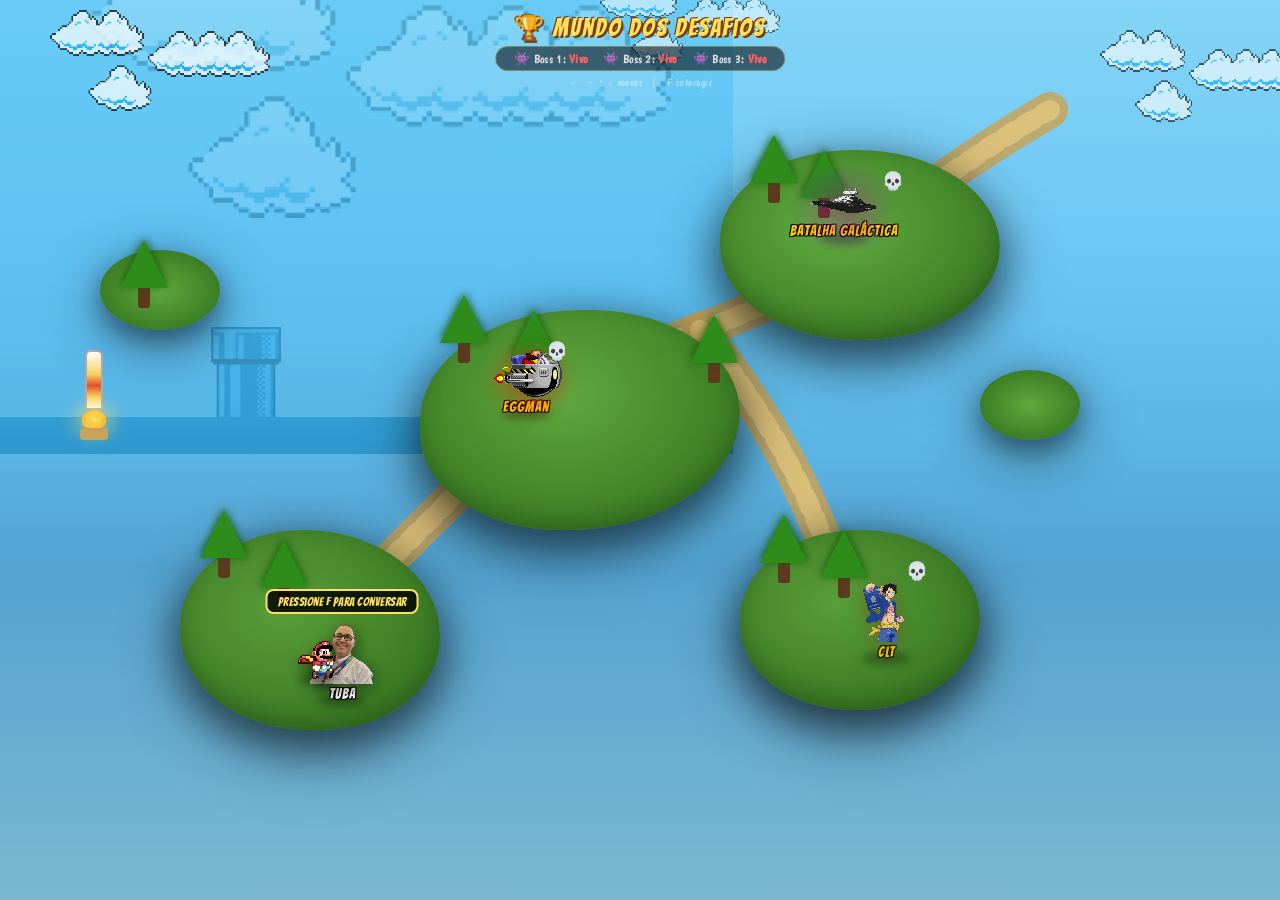
==== Project/index.html @ c2da178b "First commit" ====
<!DOCTYPE html>
<html lang="pt-BR">
<head>
  <meta charset="UTF-8" />
  <meta name="viewport" content="width=device-width, initial-scale=1.0" />
  <title>Mundo dos Desafios</title>
  <link rel="icon" href="assets/imgs/Mario-ico.ico" />
  <link rel="stylesheet" href="style.css" />
</head>
<body>

  <!-- GAME CONTAINER -->
  <div id="game-wrapper">
    <div id="camera">
      <div id="world">

        <!-- MAP BACKGROUND -->
        <div id="map-bg"></div>

        <!-- DECORATIVE PATHS (SVG overlay) -->
        <svg id="paths-svg" xmlns="http://www.w3.org/2000/svg">
          <!-- Main path connecting nodes -->
          <path d="M 300,700 Q 400,600 500,500 Q 600,420 700,380 Q 820,340 900,260 Q 980,200 1050,160" 
                stroke="#c8a45a" stroke-width="36" fill="none" stroke-linecap="round"
                stroke-dasharray="0" opacity="0.85"/>
          <path d="M 300,700 Q 400,600 500,500 Q 600,420 700,380 Q 820,340 900,260 Q 980,200 1050,160" 
                stroke="#f0d080" stroke-width="20" fill="none" stroke-linecap="round"
                stroke-dasharray="12 10" opacity="0.6"/>
          <!-- Branch to boss3 -->
          <path d="M 700,380 Q 780,480 820,580 Q 840,640 860,700"
                stroke="#c8a45a" stroke-width="36" fill="none" stroke-linecap="round" opacity="0.85"/>
          <path d="M 700,380 Q 780,480 820,580 Q 840,640 860,700"
                stroke="#f0d080" stroke-width="20" fill="none" stroke-linecap="round"
                stroke-dasharray="12 10" opacity="0.6"/>
        </svg>

        <!-- ISLANDS / TERRAIN decorations -->
        <div class="island" style="left:180px;top:580px;width:260px;height:200px;border-radius:50% 55% 48% 52%;background:radial-gradient(ellipse at 40% 40%,#5a9e3a,#2d6b1a);box-shadow:0 18px 40px #0006,inset 0 -8px 20px #0003;"></div>
        <div class="island" style="left:420px;top:360px;width:320px;height:220px;border-radius:52% 48% 55% 45%;background:radial-gradient(ellipse at 45% 38%,#5faa3e,#2d6b1a);box-shadow:0 18px 40px #0006,inset 0 -8px 20px #0003;"></div>
        <div class="island" style="left:720px;top:200px;width:280px;height:190px;border-radius:48% 52% 50% 50%;background:radial-gradient(ellipse at 42% 40%,#62ad40,#2d6b1a);box-shadow:0 18px 40px #0006,inset 0 -8px 20px #0003;"></div>
        <div class="island" style="left:740px;top:580px;width:240px;height:180px;border-radius:50% 50% 52% 48%;background:radial-gradient(ellipse at 40% 40%,#5a9e3a,#2d6b1a);box-shadow:0 18px 40px #0007,inset 0 -8px 20px #0003;"></div>
        <!-- Small floating islands -->
        <div class="island" style="left:100px;top:300px;width:120px;height:80px;border-radius:50%;background:radial-gradient(ellipse,#5faa3e,#2d6b1a);box-shadow:0 10px 24px #0005;"></div>
        <div class="island" style="left:980px;top:420px;width:100px;height:70px;border-radius:50%;background:radial-gradient(ellipse,#5faa3e,#2d6b1a);box-shadow:0 10px 24px #0005;"></div>

        <!-- TREES decorations -->
        <div class="tree" style="left:200px;top:560px;"></div>
        <div class="tree" style="left:260px;top:590px;"></div>
        <div class="tree" style="left:440px;top:345px;"></div>
        <div class="tree" style="left:510px;top:360px;"></div>
        <div class="tree" style="left:690px;top:365px;"></div>
        <div class="tree" style="left:750px;top:185px;"></div>
        <div class="tree" style="left:800px;top:200px;"></div>
        <div class="tree" style="left:760px;top:565px;"></div>
        <div class="tree" style="left:820px;top:580px;"></div>
        <div class="tree" style="left:120px;top:290px;"></div>

        <!-- LIGHTHOUSE decoration -->
        <div id="lighthouse">
          <div class="lh-tower"></div>
          <div class="lh-light"></div>
          <div class="lh-base"></div>
        </div>

        <!-- CLOUDS (animated) -->
        <img src="assets/imgs/clouds.png" class="cloud" id="cloud1" style="left:50px;top:60px;opacity:.7;width:220px;" alt="" />
        <img src="assets/imgs/clouds.png" class="cloud" id="cloud2" style="left:600px;top:30px;opacity:.5;width:180px;" alt="" />
        <img src="assets/imgs/clouds.png" class="cloud" id="cloud3" style="left:1100px;top:80px;opacity:.6;width:200px;" alt="" />

        <!-- ===================== ENTITIES ===================== -->

        <!-- NPC TUBA -->
        <div class="entity npc" id="npc-tuba" style="left:310px;top:670px;">
          <div class="entity-shadow"></div>
          <img src="assets/imgs/tuba.png" alt="Tuba" />
          <div class="name-tag">Tuba</div>
          <div class="interact-hint" id="hint-tuba">Pressione F para conversar</div>
        </div>

        <!-- BOSS 1 - eggman -->
        <div class="entity boss" id="boss-1" data-boss="1" style="left:490px;top:400px;">
          <div class="entity-shadow"></div>
          <div class="boss-aura" id="aura-1"></div>
          <img src="assets/imgs/eggman1.gif" alt="Boss 1" />
          <div class="name-tag boss-tag">Eggman</div>
          <div class="boss-skull" id="skull-1">💀</div>
          <div class="interact-hint" id="hint-1">Pressione F para Lutar!</div>
        </div>

        <!-- BOSS 2 -->
        <div class="entity boss" id="boss-2" data-boss="2" style="left:790px;top:230px;">
          <div class="entity-shadow"></div>
          <div class="boss-aura" id="aura-2"></div>
          <img src="assets/imgs/boss2.png" alt="Boss 2" />
          <div class="name-tag boss-tag">Batalha Galáctica</div>
          <div class="boss-skull" id="skull-2">💀</div>
          <div class="interact-hint" id="hint-2">Pressione F para Lutar!</div>
        </div>

        <!-- BOSS 3 -->
        <div class="entity boss" id="boss-3" data-boss="3" style="left:850px;top:620px;">
          <div class="entity-shadow"></div>
          <div class="boss-aura" id="aura-3"></div>
          <img src="assets/imgs/carteiratrabalho.png" alt="Boss 3" />
          <div class="name-tag boss-tag">CLT</div>
          <div class="boss-skull" id="skull-3">💀</div>
          <div class="interact-hint" id="hint-3">Pressione F para Lutar!</div>
        </div>

        <!-- PLAYER -->
        <div id="player">
          <div class="entity-shadow player-shadow"></div>
          <img src="assets/imgs/mario.gif" alt="Player" id="player-img" />
        </div>

        <!-- COIN RAIN (hidden, triggered on all bosses defeated) -->
        <div id="coin-rain"></div>

      </div><!-- /world -->
    </div><!-- /camera -->

    <!-- HUD -->
    <div id="hud">
      <div id="hud-title">🏆 Mundo dos Desafios</div>
      <div id="hud-bosses">
        <span class="hud-boss" id="hb1">👾 Boss 1: <b id="hb1-status">Vivo</b></span>
        <span class="hud-boss" id="hb2">👾 Boss 2: <b id="hb2-status">Vivo</b></span>
        <span class="hud-boss" id="hb3">👾 Boss 3: <b id="hb3-status">Vivo</b></span>
      </div>
      <div id="hud-controls">← → ↑ ↓ mover &nbsp;|&nbsp; F interagir</div>
    </div>

    <!-- DIALOGUE BOX -->
    <div id="dialogue-overlay" class="hidden">
      <div id="dialogue-box">
        <div id="dialogue-portrait">
          <img src="assets/imgs/tuba.png" alt="Tuba" id="dialogue-portrait-img" />
        </div>
        <div id="dialogue-content">
          <div id="dialogue-name">Tuba</div>
          <div id="dialogue-text"></div>
          <button id="dialogue-close">Fechar &nbsp;[F]</button>
        </div>
      </div>
    </div>

    <!-- TRANSITION OVERLAY -->
    <div id="transition-overlay" class="hidden">
      <div id="transition-text">Entrando na batalha...</div>
    </div>

  </div><!-- /game-wrapper -->

  <script src="script.js"></script>
</body>
</html>
---- Project/style.css ----
/* ============================================================
   MUNDO DOS DESAFIOS — style.css
   Estética Cuphead / Cartoon Anos 30
   ============================================================ */

@import url('https://fonts.googleapis.com/css2?family=Boogaloo&family=Bangers&display=swap');

/* ── RESET / BASE ── */
*, *::before, *::after { margin: 0; padding: 0; box-sizing: border-box; }

html, body {
  width: 100%; height: 100%;
  overflow: hidden;
  background: #1a3a5c;
  font-family: 'Boogaloo', cursive;
  cursor: default;
  user-select: none;
}

/* ── GAME WRAPPER ── */
#game-wrapper {
  width: 100vw; height: 100vh;
  overflow: hidden;
  position: relative;
}

/* ── CAMERA (follows player) ── */
#camera {
  position: absolute;
  top: 0; left: 0;
  width: 100%; height: 100%;
  overflow: hidden;
}

/* ── WORLD (big canvas) ── */
#world {
  position: absolute;
  width: 1400px; height: 950px;
  /* Sky-water gradient as base */
  background: linear-gradient(180deg,
    #6ecff6 0%, #4ab8f0 35%,
    #3aa8e0 50%, #2d8fc7 65%,
    #5fa8c8 100%);
  transition: transform 0.08s linear;
  image-rendering: pixelated;
}

/* ── MAP BACKGROUND IMAGE ── */
#map-bg {
  position: absolute;
  inset: 0;
  background: url('assets/imgs/printGame.png') center/cover no-repeat;
  opacity: 0.18;
  mix-blend-mode: luminosity;
}

/* ── PATH SVG ── */
#paths-svg {
  position: absolute;
  inset: 0;
  width: 100%; height: 100%;
  pointer-events: none;
  z-index: 1;
}

/* ── ISLANDS ── */
.island {
  position: absolute;
  z-index: 2;
  filter: drop-shadow(0 12px 28px rgba(0,0,0,.45));
}

/* ── TREES ── */
.tree {
  position: absolute;
  z-index: 3;
  width: 48px; height: 68px;
  pointer-events: none;
}
.tree::before {
  content: '';
  position: absolute;
  bottom: 0; left: 50%;
  transform: translateX(-50%);
  width: 12px; height: 28px;
  background: #5c3a1e;
  border-radius: 3px;
}
.tree::after {
  content: '';
  position: absolute;
  bottom: 20px; left: 50%;
  transform: translateX(-50%);
  width: 0; height: 0;
  border-left: 24px solid transparent;
  border-right: 24px solid transparent;
  border-bottom: 48px solid #2d8c1a;
  filter: drop-shadow(0 -2px 4px #1a5a0a);
}

/* ── LIGHTHOUSE ── */
#lighthouse {
  position: absolute;
  left: 80px; top: 400px;
  z-index: 4;
  pointer-events: none;
}
.lh-base {
  width: 28px; height: 12px;
  background: #c8a45a;
  border-radius: 4px;
  margin: 0 auto;
}
.lh-tower {
  width: 18px; height: 60px;
  background: linear-gradient(to bottom, #fff 0%, #f8d060 40%, #e05030 60%, #f8d060 80%, #fff 100%);
  border-radius: 6px 6px 2px 2px;
  margin: 0 auto;
  border: 2px solid #aaa;
}
.lh-light {
  width: 24px; height: 18px;
  background: radial-gradient(circle, #ffe060, #ffb020);
  border-radius: 50% 50% 30% 30%;
  margin: 0 auto 0;
  box-shadow: 0 0 18px 6px #ffe06088;
  animation: lhPulse 1.8s ease-in-out infinite;
}
@keyframes lhPulse {
  0%,100% { box-shadow: 0 0 18px 6px #ffe06088; }
  50% { box-shadow: 0 0 32px 14px #ffe060cc; }
}

/* ── CLOUDS ── */
.cloud {
  position: absolute;
  z-index: 0;
  pointer-events: none;
  animation: driftCloud 18s linear infinite;
}
#cloud2 { animation-duration: 24s; animation-delay: -8s; }
#cloud3 { animation-duration: 20s; animation-delay: -14s; }
@keyframes driftCloud {
  0%   { transform: translateX(0); }
  100% { transform: translateX(60px); }
}

/* ============================================================
   ENTITIES (Player, Bosses, NPC)
   ============================================================ */

.entity, #player {
  position: absolute;
  display: flex;
  flex-direction: column;
  align-items: center;
  /* z-index set dynamically by JS */
}

.entity img, #player img {
  display: block;
  image-rendering: pixelated;
}

/* Player */
#player {
  z-index: 10;
}
#player img {
  width: 52px;
  height: auto;
  filter: drop-shadow(2px 4px 6px rgba(0,0,0,.5));
}

/* Entity shadow */
.entity-shadow {
  position: absolute;
  bottom: -4px;
  left: 50%;
  transform: translateX(-50%);
  width: 48px; height: 12px;
  background: rgba(0,0,0,.35);
  border-radius: 50%;
  filter: blur(4px);
  z-index: -1;
}
.player-shadow {
  width: 36px; height: 10px;
  bottom: -2px;
}

/* NPC TUBA */
.npc img {
  width: 64px;
  height: auto;
  filter: drop-shadow(2px 4px 8px rgba(0,0,0,.5));
  animation: npcBob 2.2s ease-in-out infinite;
}
@keyframes npcBob {
  0%,100% { transform: translateY(0); }
  50% { transform: translateY(-5px); }
}

/* BOSS entities */
.boss img {
  width: 72px;
  height: auto;
  filter: drop-shadow(0 4px 12px rgba(200,0,0,.4));
  transition: transform 0.2s;
}
.boss:hover img { transform: scale(1.05); }

/* Boss aura */
.boss-aura {
  position: absolute;
  inset: -12px;
  border-radius: 50%;
  animation: auraGlow 2s ease-in-out infinite;
  pointer-events: none;
}
#aura-1 { background: radial-gradient(circle, rgba(255,80,0,.25) 0%, transparent 70%); }
#aura-2 { background: radial-gradient(circle, rgba(160,0,255,.25) 0%, transparent 70%); }
#aura-3 { background: radial-gradient(circle, rgba(0,200,60,.25) 0%, transparent 70%); }
@keyframes auraGlow {
  0%,100% { transform: scale(1); opacity: .7; }
  50% { transform: scale(1.18); opacity: 1; }
}

/* Boss skull badge */
.boss-skull {
  position: absolute;
  top: -10px; right: -6px;
  font-size: 1.1rem;
  animation: skullFloat 1.4s ease-in-out infinite alternate;
}
@keyframes skullFloat {
  from { transform: translateY(0) rotate(-8deg); }
  to   { transform: translateY(-5px) rotate(8deg); }
}

/* Defeated boss: greyscale stamp */
.boss.defeated img {
  filter: grayscale(1) brightness(0.6) drop-shadow(0 4px 12px #000a);
}
.boss.defeated .boss-aura { display: none; }
.boss.defeated .boss-skull { display: none; }
.boss.defeated::after {
  content: '✔ DERROTADO';
  position: absolute;
  bottom: -22px;
  font-family: 'Bangers', cursive;
  font-size: 0.75rem;
  color: #88ff44;
  text-shadow: 0 0 6px #44ff00;
  letter-spacing: 1px;
}

/* Name tags */
.name-tag {
  font-family: 'Bangers', cursive;
  font-size: 0.9rem;
  color: #fff;
  text-shadow: 1px 1px 0 #000, -1px -1px 0 #000, 1px -1px 0 #000, -1px 1px 0 #000;
  letter-spacing: 1px;
  margin-top: 2px;
  pointer-events: none;
}
.boss-tag { color: #ffcc00; }

/* Interact hints */
.interact-hint {
  position: absolute;
  bottom: calc(100% + 6px);
  left: 50%;
  transform: translateX(-50%);
  background: rgba(0,0,0,.82);
  color: #ffe060;
  font-family: 'Bangers', cursive;
  font-size: 0.78rem;
  padding: 4px 10px;
  border-radius: 8px;
  border: 2px solid #ffe060;
  white-space: nowrap;
  pointer-events: none;
  opacity: 0;
  transition: opacity 0.25s;
  letter-spacing: 0.5px;
}
.interact-hint.visible { opacity: 1; }

/* ============================================================
   HUD
   ============================================================ */
#hud {
  position: fixed;
  top: 14px; left: 50%;
  transform: translateX(-50%);
  z-index: 100;
  display: flex;
  flex-direction: column;
  align-items: center;
  gap: 4px;
  pointer-events: none;
}

#hud-title {
  font-family: 'Bangers', cursive;
  font-size: 1.5rem;
  color: #ffe060;
  text-shadow: 2px 2px 0 #7a3a00, -1px -1px 0 #7a3a00;
  letter-spacing: 2px;
}

#hud-bosses {
  display: flex; gap: 16px;
  background: rgba(0,0,0,.55);
  border-radius: 20px;
  padding: 4px 18px;
  border: 1.5px solid #ffe06055;
}
.hud-boss {
  font-size: 0.78rem;
  color: #ddd;
  letter-spacing: 0.3px;
}
.hud-boss b { color: #ff6060; }
.hud-boss.done b { color: #88ff44; }

#hud-controls {
  font-size: 0.7rem;
  color: rgba(255,255,255,.45);
  letter-spacing: 0.5px;
}

/* ============================================================
   DIALOGUE BOX
   ============================================================ */
#dialogue-overlay {
  position: fixed;
  inset: 0;
  z-index: 200;
  background: rgba(0,0,0,.45);
  display: flex;
  align-items: flex-end;
  justify-content: center;
  padding-bottom: 40px;
  transition: opacity 0.3s;
}
#dialogue-overlay.hidden {
  opacity: 0;
  pointer-events: none;
}

#dialogue-box {
  display: flex;
  align-items: flex-end;
  gap: 18px;
  background: linear-gradient(135deg, #1a0a00ee, #3a1800ee);
  border: 3px solid #ffe060;
  border-radius: 18px;
  padding: 18px 24px;
  max-width: 580px;
  width: 92%;
  box-shadow: 0 8px 40px rgba(0,0,0,.7), inset 0 1px 0 #ffe06022;
  animation: dialoguePop 0.25s cubic-bezier(.4,0,.2,1.4);
}
@keyframes dialoguePop {
  from { transform: translateY(30px) scale(0.96); opacity: 0; }
  to   { transform: translateY(0) scale(1); opacity: 1; }
}

#dialogue-portrait {
  flex-shrink: 0;
}
#dialogue-portrait img {
  width: 70px;
  height: auto;
  image-rendering: pixelated;
  filter: drop-shadow(0 4px 10px rgba(0,0,0,.6));
  animation: npcBob 2.2s ease-in-out infinite;
}

#dialogue-content { flex: 1; }

#dialogue-name {
  font-family: 'Bangers', cursive;
  font-size: 1.2rem;
  color: #ffe060;
  letter-spacing: 1px;
  margin-bottom: 6px;
  text-shadow: 1px 1px 0 #7a3a00;
}

#dialogue-text {
  font-size: 0.95rem;
  color: #f8e8c0;
  line-height: 1.5;
  margin-bottom: 12px;
}

#dialogue-close {
  font-family: 'Bangers', cursive;
  background: #ffe060;
  color: #3a1800;
  border: none;
  border-radius: 8px;
  padding: 6px 18px;
  font-size: 0.95rem;
  letter-spacing: 1px;
  cursor: pointer;
  transition: background 0.15s, transform 0.15s;
}
#dialogue-close:hover { background: #ffd020; transform: scale(1.04); }

/* ============================================================
   TRANSITION OVERLAY
   ============================================================ */
#transition-overlay {
  position: fixed;
  inset: 0;
  z-index: 300;
  background: #000;
  display: flex;
  align-items: center;
  justify-content: center;
  opacity: 0;
  pointer-events: none;
  transition: opacity 0.5s;
}
#transition-overlay.active {
  opacity: 1;
  pointer-events: all;
}
#transition-overlay.hidden {
  display: none;
}
#transition-text {
  font-family: 'Bangers', cursive;
  font-size: 2.5rem;
  color: #ffe060;
  letter-spacing: 4px;
  text-shadow: 2px 2px 0 #7a3a00;
  animation: blinkText 0.6s ease-in-out infinite alternate;
}
@keyframes blinkText {
  from { opacity: 0.6; }
  to   { opacity: 1; }
}

/* ============================================================
   COIN RAIN
   ============================================================ */
#coin-rain {
  position: fixed;
  inset: 0;
  z-index: 150;
  pointer-events: none;
  overflow: hidden;
}
.coin-drop {
  position: absolute;
  top: -60px;
  width: 32px;
  height: 32px;
  background: url('assets/imgs/coin.gif') center/contain no-repeat;
  animation: coinFall linear forwards;
}
@keyframes coinFall {
  0%   { transform: translateY(0) rotate(0deg); opacity: 1; }
  80%  { opacity: 1; }
  100% { transform: translateY(110vh) rotate(720deg); opacity: 0; }
}

/* ============================================================
   UTILITY
   ============================================================ */
.hidden { display: none !important; }
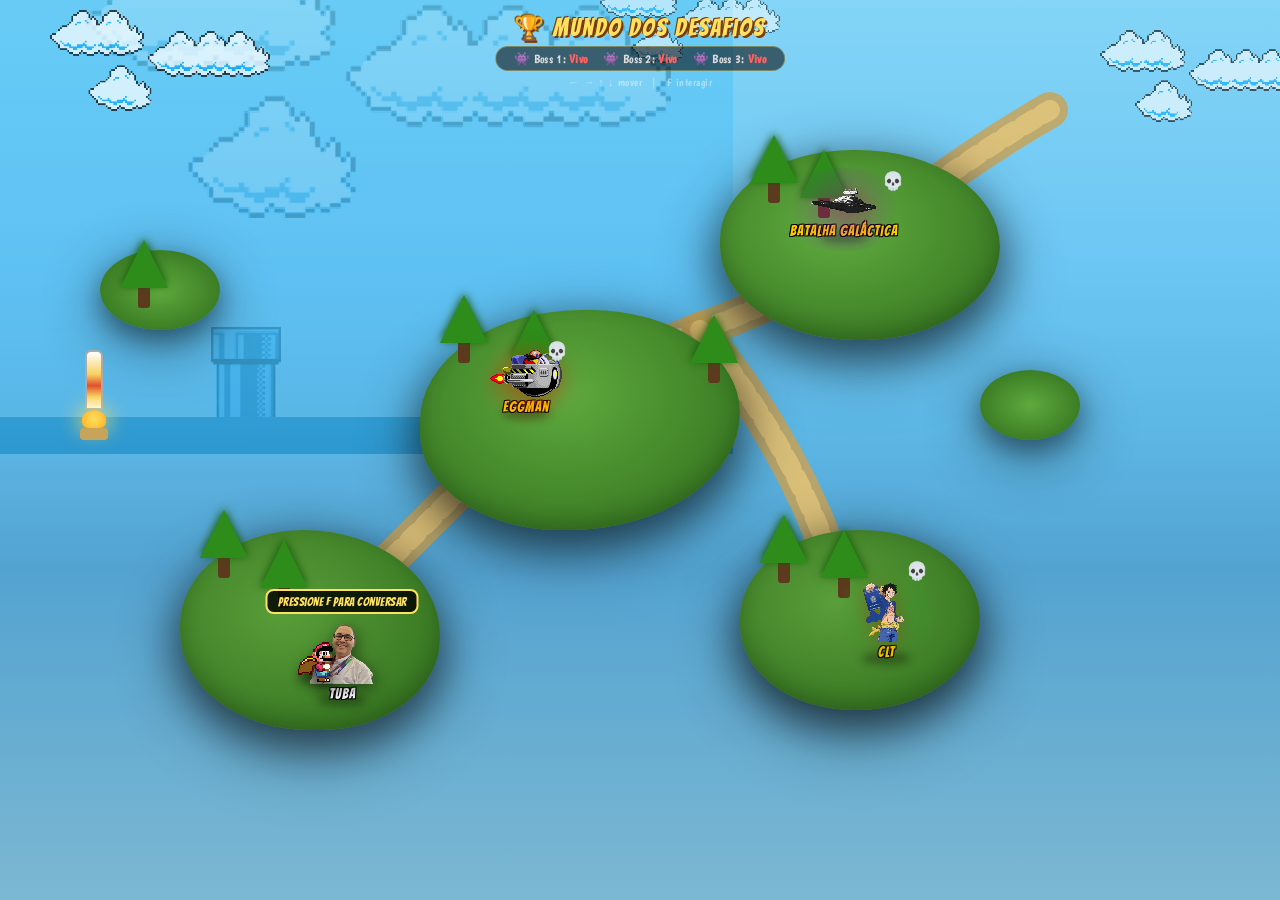
==== commit 82040798: "Cutscene Final funcionando" ====
--- a/Project/index.html
+++ b/Project/index.html
@@ -149,8 +149,14 @@
       <div id="transition-text">Entrando na batalha...</div>
     </div>
 
+    <!-- CUTSCENE OVERLAY -->
+    <div id="cutscene-overlay" class="hidden">
+      <video id="cutscene-video" src="assets/video/win.mp4" playsinline></video>
+      <div id="cutscene-skip">Pressione qualquer tecla para pular</div>
+    </div>
+
   </div><!-- /game-wrapper -->
 
   <script src="script.js"></script>
 </body>
-</html>
+</html>
--- a/Project/style.css
+++ b/Project/style.css
@@ -472,6 +472,54 @@
 }
 
 /* ============================================================
+   CUTSCENE VIDEO
+   ============================================================ */
+#cutscene-overlay {
+  position: fixed;
+  inset: 0;
+  z-index: 500;
+  background: #000;
+  display: flex;
+  align-items: center;
+  justify-content: center;
+  opacity: 0;
+  pointer-events: none;
+  transition: opacity 0.5s;
+}
+#cutscene-overlay.active {
+  opacity: 1;
+  pointer-events: all;
+}
+#cutscene-overlay.hidden {
+  display: none;
+}
+
+#cutscene-video {
+  width: 100%;
+  height: 100%;
+  object-fit: contain;
+  background: #000;
+}
+
+#cutscene-skip {
+  position: absolute;
+  bottom: 30px;
+  left: 50%;
+  transform: translateX(-50%);
+  font-family: 'Bangers', cursive;
+  font-size: 1.2rem;
+  color: rgba(255, 255, 255, 0.7);
+  text-shadow: 2px 2px 4px rgba(0, 0, 0, 0.8);
+  letter-spacing: 2px;
+  animation: skipPulse 1.5s ease-in-out infinite;
+  pointer-events: none;
+}
+@keyframes skipPulse {
+  0%, 100% { opacity: 0.5; }
+  50% { opacity: 1; }
+}
+
+/* ============================================================
    UTILITY
    ============================================================ */
-.hidden { display: none !important; }
+.hidden { display: none !important; }
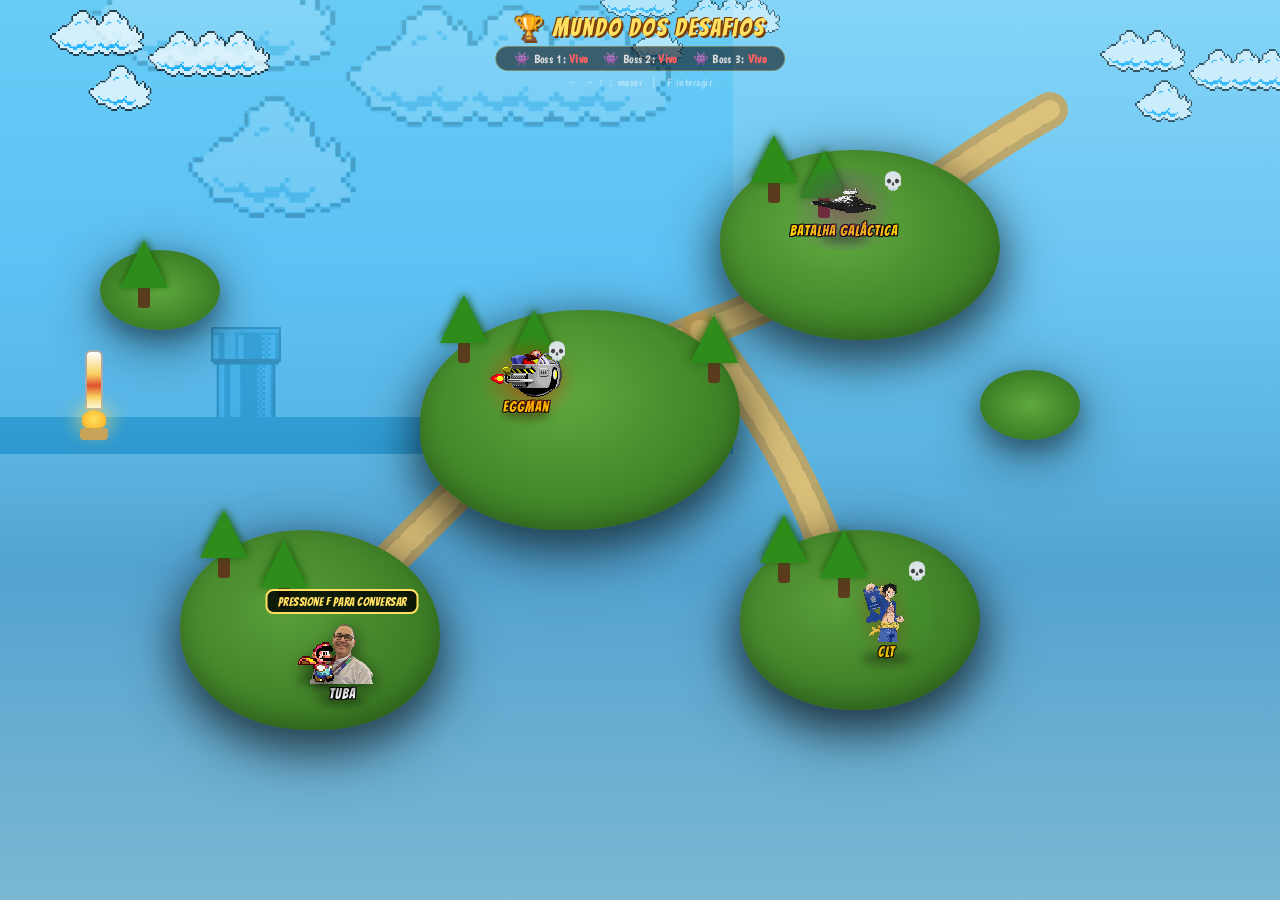
==== commit 85869ca4: "Mario Head" ====
--- a/Project/index.html
+++ b/Project/index.html
@@ -3,7 +3,7 @@
 <head>
   <meta charset="UTF-8" />
   <meta name="viewport" content="width=device-width, initial-scale=1.0" />
-  <title>Mundo dos Desafios</title>
+  <title>Mario Head</title>
   <link rel="icon" href="assets/imgs/Mario-ico.ico" />
   <link rel="stylesheet" href="style.css" />
 </head>
--- a/Project/style.css
+++ b/Project/style.css
@@ -520,6 +520,27 @@
 }
 
 /* ============================================================
+   WATER SPLASH (colisão com água)
+   ============================================================ */
+.water-splash {
+  position: absolute;
+  width: 8px;
+  height: 8px;
+  border-radius: 50%;
+  background: radial-gradient(circle, #aadeff 30%, #4ab8f0 100%);
+  box-shadow: 0 0 6px #7dd4ff;
+  pointer-events: none;
+  z-index: 50;
+  transform: translate(-50%, -50%);
+  animation: splashAnim 0.45s ease-out forwards;
+}
+@keyframes splashAnim {
+  0%   { transform: translate(-50%, -50%) scale(1);   opacity: 1; }
+  60%  { transform: translate(-50%, -80%) scale(1.3); opacity: 0.8; }
+  100% { transform: translate(-50%, -120%) scale(0.2); opacity: 0; }
+}
+
+/* ============================================================
    UTILITY
    ============================================================ */
 .hidden { display: none !important; }
